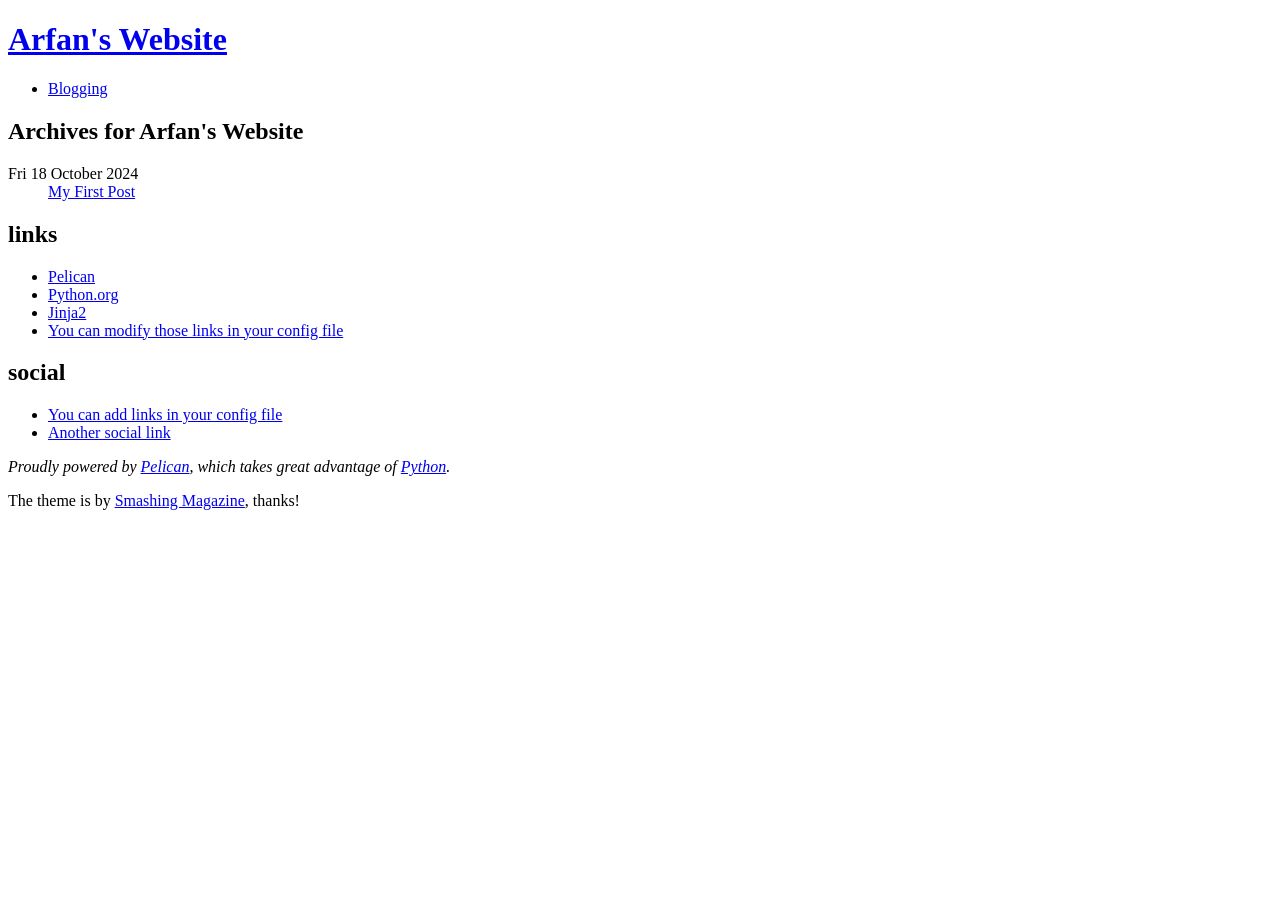
==== archives.html @ f4770c2c "first commit" ====
<!DOCTYPE html>
<html lang="english">
        <head>
                        <meta charset="utf-8" />
                        <meta name="viewport" content="width=device-width, initial-scale=1.0" />
                        <meta name="generator" content="Pelican" />
                        <title>Arfan's Website</title>
                        <link rel="stylesheet" href="/theme/css/main.css" />
        </head>

        <body id="index" class="home">
                <header id="banner" class="body">
                        <h1><a href="/">Arfan's Website</a></h1>
                        <nav><ul>
                                                <li><a href="/category/blogging.html">Blogging</a></li>
                        </ul></nav>
                </header><!-- /#banner -->
    <section id="content" class="body">
        <h1>Archives for Arfan's Website</h1>

        <dl>
                <dt>Fri 18 October 2024</dt>
                <dd><a href="/my-first-post.html">My First Post</a></dd>
        </dl>
    </section>
                <section id="extras" class="body">
                                <div class="blogroll">
                                        <h2>links</h2>
                                        <ul>
                                                        <li><a href="https://getpelican.com/">Pelican</a></li>
                                                        <li><a href="https://www.python.org/">Python.org</a></li>
                                                        <li><a href="https://palletsprojects.com/p/jinja/">Jinja2</a></li>
                                                        <li><a href="#">You can modify those links in your config file</a></li>
                                        </ul>
                                </div><!-- /.blogroll -->
                                <div class="social">
                                        <h2>social</h2>
                                        <ul>

                                                        <li><a href="#">You can add links in your config file</a></li>
                                                        <li><a href="#">Another social link</a></li>
                                        </ul>
                                </div><!-- /.social -->
                </section><!-- /#extras -->

                <footer id="contentinfo" class="body">
                        <address id="about" class="vcard body">
                                Proudly powered by <a rel="nofollow" href="https://getpelican.com/">Pelican</a>, which takes great advantage of <a rel="nofollow" href="https://www.python.org/">Python</a>.
                        </address><!-- /#about -->

                        <p>The theme is by <a rel="nofollow" href="https://www.smashingmagazine.com/2009/08/designing-a-html-5-layout-from-scratch/">Smashing Magazine</a>, thanks!</p>
                </footer><!-- /#contentinfo -->

        </body>
</html>
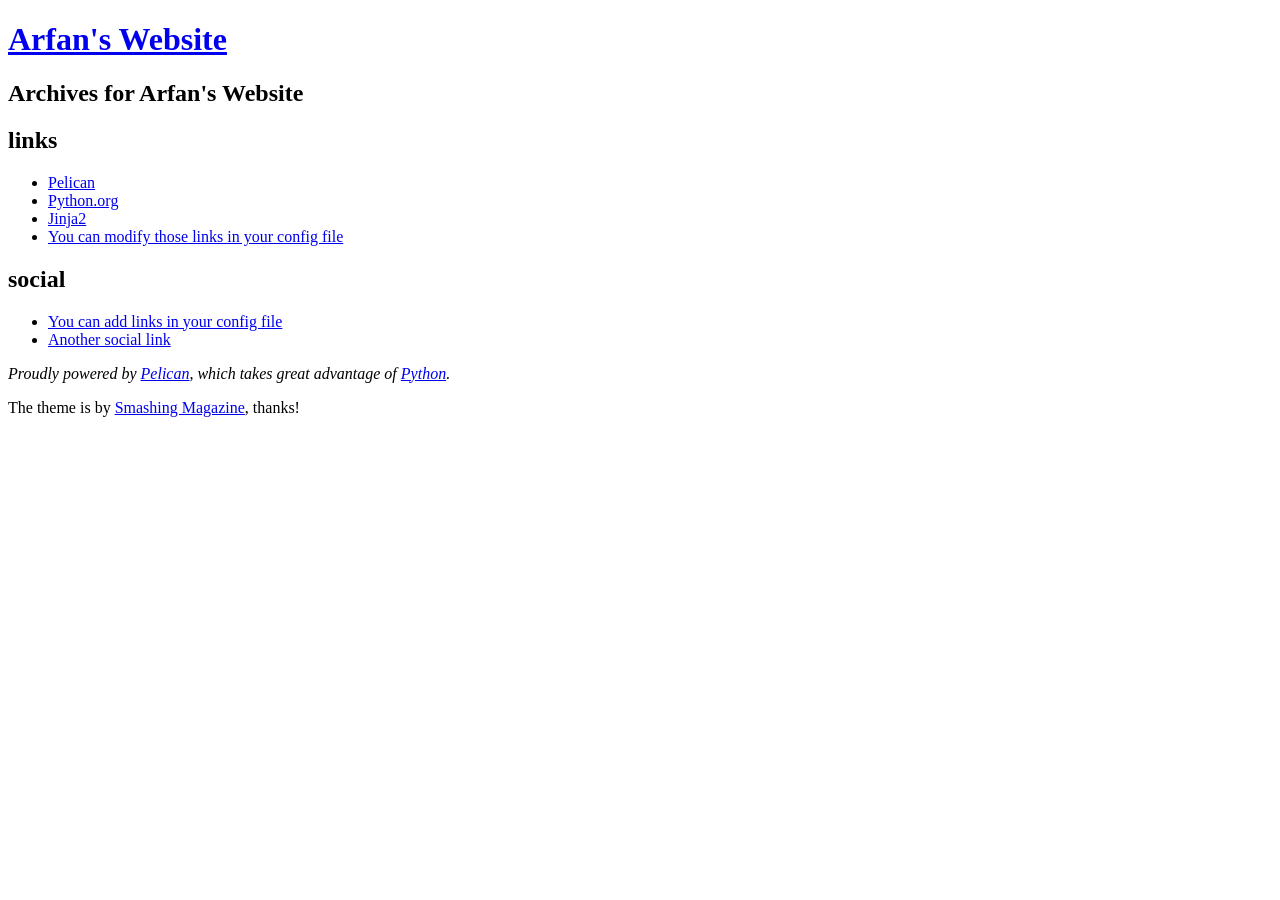
==== commit a2b55750: "update" ====
--- a/archives.html
+++ b/archives.html
@@ -12,15 +12,12 @@
                 <header id="banner" class="body">
                         <h1><a href="/">Arfan's Website</a></h1>
                         <nav><ul>
-                                                <li><a href="/category/blogging.html">Blogging</a></li>
                         </ul></nav>
                 </header><!-- /#banner -->
     <section id="content" class="body">
         <h1>Archives for Arfan's Website</h1>
 
         <dl>
-                <dt>Fri 18 October 2024</dt>
-                <dd><a href="/my-first-post.html">My First Post</a></dd>
         </dl>
     </section>
                 <section id="extras" class="body">
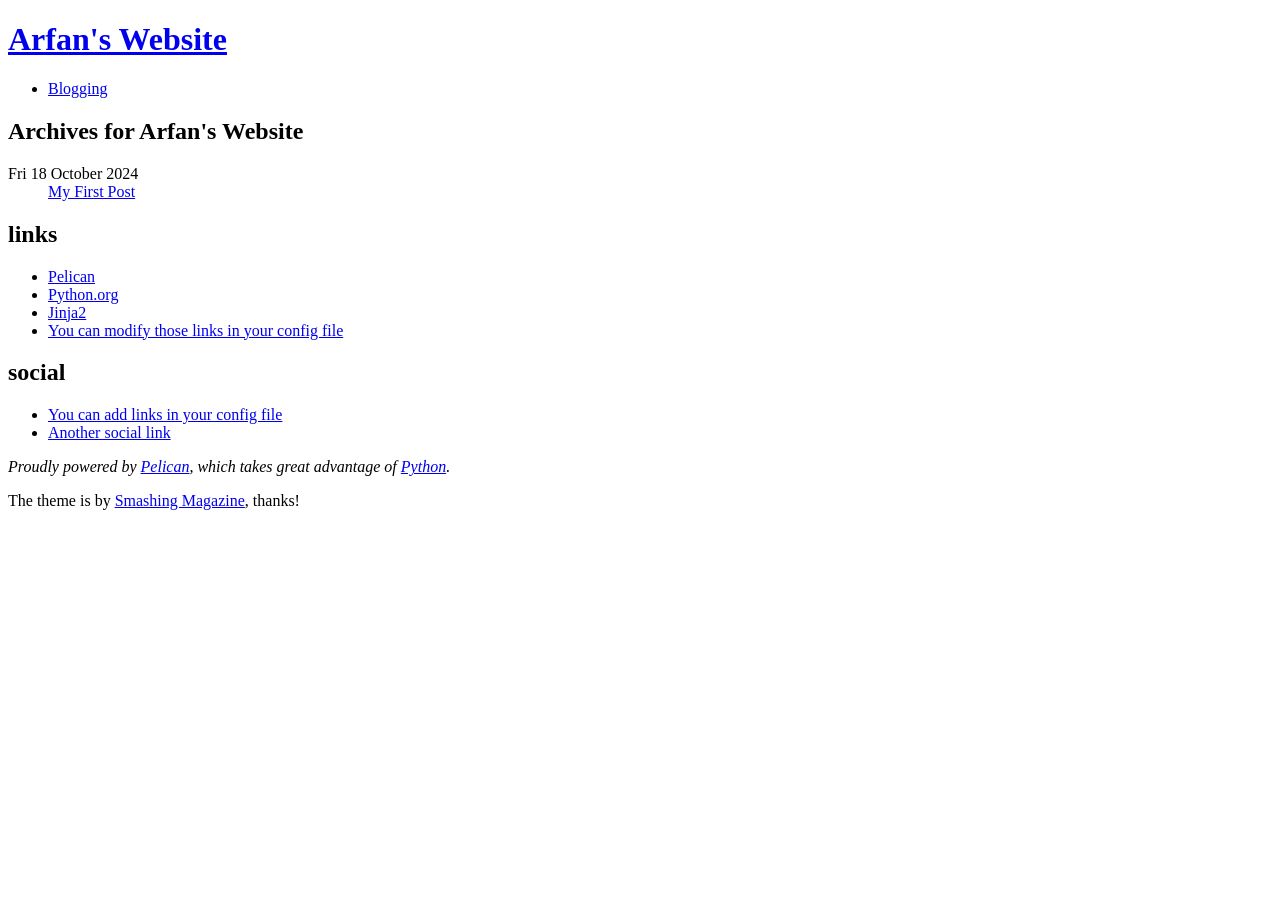
==== commit c6e8933e: "add article" ====
--- a/archives.html
+++ b/archives.html
@@ -12,12 +12,15 @@
                 <header id="banner" class="body">
                         <h1><a href="/">Arfan's Website</a></h1>
                         <nav><ul>
+                                                <li><a href="/category/blogging.html">Blogging</a></li>
                         </ul></nav>
                 </header><!-- /#banner -->
     <section id="content" class="body">
         <h1>Archives for Arfan's Website</h1>
 
         <dl>
+                <dt>Fri 18 October 2024</dt>
+                <dd><a href="/my-first-post.html">My First Post</a></dd>
         </dl>
     </section>
                 <section id="extras" class="body">
